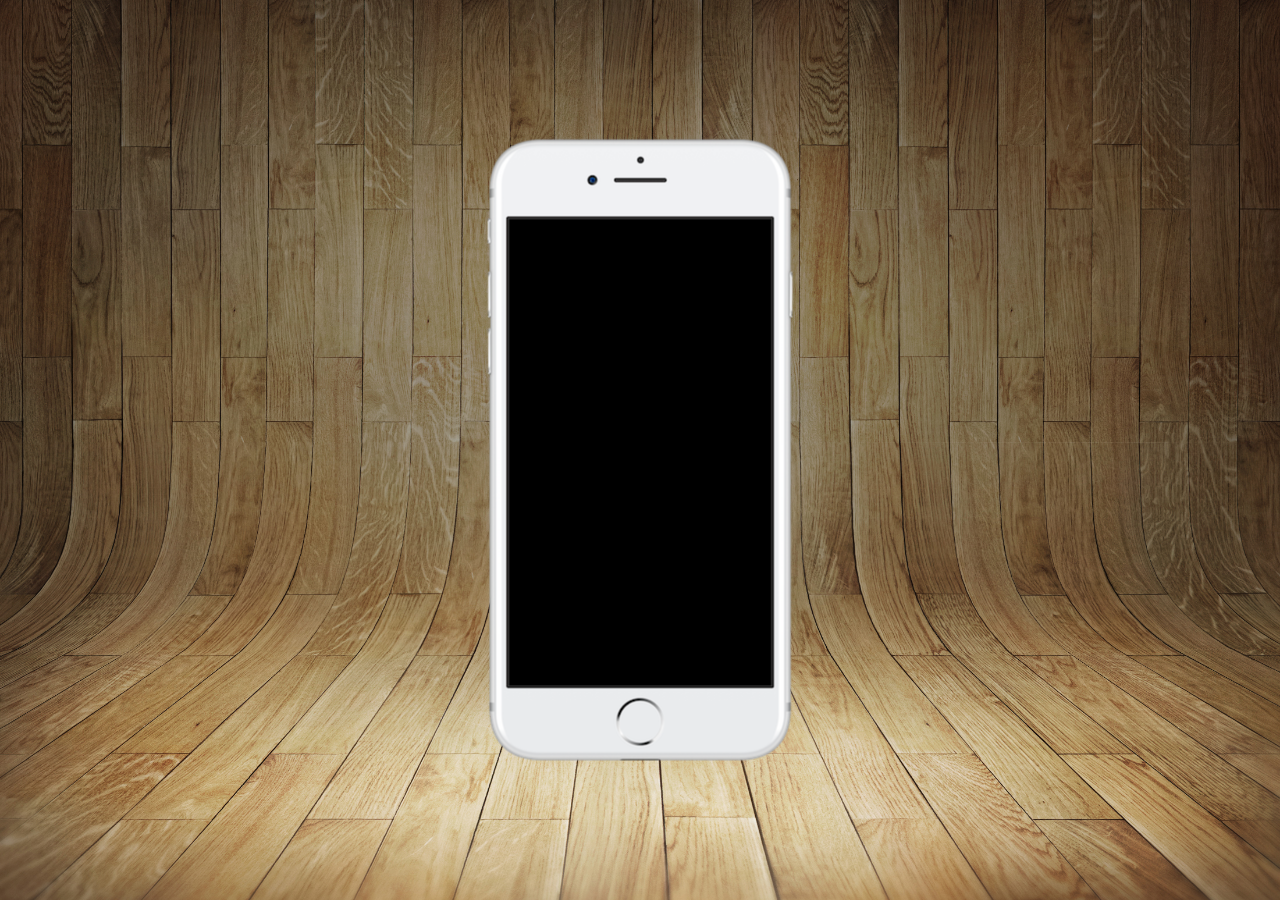
==== index.html @ 98c8d93e "chore: initial commit" ====
<!DOCTYPE html>
<html lang="pt-br">
<head>
  <meta charset="UTF-8">
  <meta name="viewport" content="width=device-width, initial-scale=1.0">
  <link rel="shortcut icon" href="favicon.ico" type="image/x-icon"> 
  <link rel="stylesheet" href="estilos/style.css">
  <title>Projeto Redes Sociais</title>
</head>
<body>
  <main>
    <section id="telefone">
      <iframe src="home.html" name="tela" id="tela" frameborder="0"></iframe>
    </section>
    <section id="redes-sociais">
    </section>
  </main>
</body>
</html>
---- estilos/style.css ----
@charset "UTF-8";

* {
  margin: 0px;
  padding: 0px;
  font-family: Arial, Helvetica, sans-serif;
}

html, body {
  height: 100vh;
  width: 100vw;
  background-color: black;
}

body {
  background: url('../imagens/fundo-madeira.jpg')
  no-repeat top center;
  background-size: cover;
  background-attachment: fixed;
}

main {
  position: relative;
  height: 100vh;
}

section#telefone {
  position: absolute;
  top: 50%;
  left: 50%;
  transform: translate(-50%, -50%);

  height: 627px;
  width: 311px;
  background: url('../imagens/frame-iphone.png') no-repeat;
}

iframe#tela {
  position: relative;
  top: 80px;
  left: 22px;
  width: 269px;
  height: 471px;
}
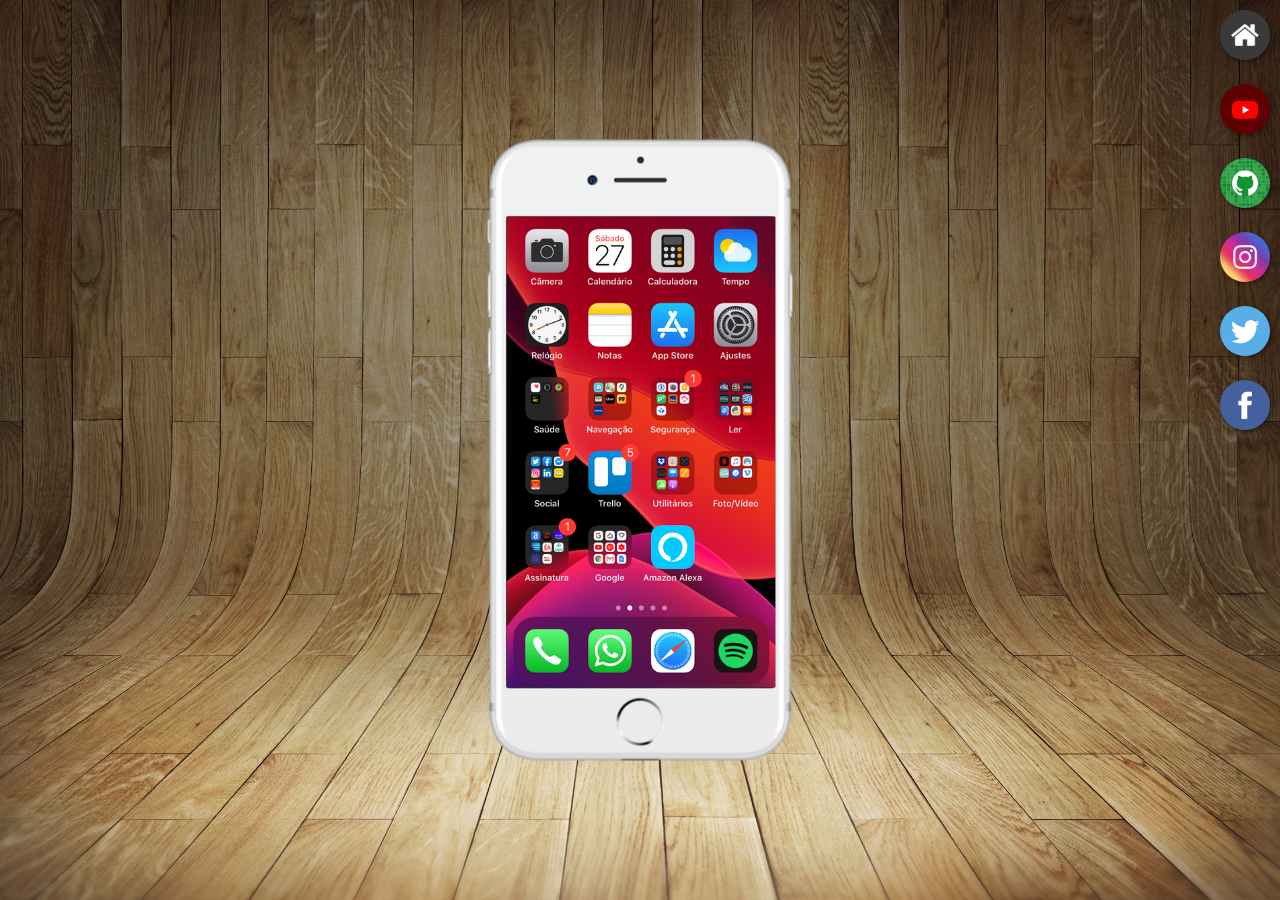
==== commit 81926776: "feat: add sidebar buttons" ====
--- a/index.html
+++ b/index.html
@@ -10,9 +10,17 @@
 <body>
   <main>
     <section id="telefone">
-      <iframe src="home.html" name="tela" id="tela" frameborder="0"></iframe>
+      <iframe src="home.html" name="tela" id="tela" frameborder="0">
+        Seu navegador não é compatível com isso.
+      </iframe>
     </section>
     <section id="redes-sociais">
+      <a href="#" target="tela"><img src="imagens/logo-home.jpg" alt="Home"></a><br>
+      <a href="#" target="tela"><img src="imagens/logo-youtube.jpg" alt="Youtube"></a><br>
+      <a href="#" target="tela"><img src="imagens/logo-github.jpg" alt="Github"></a><br>
+      <a href="#" target="tela"><img src="imagens/logo-instagram.jpg" alt="Instagram"></a><br>
+      <a href="#" target="tela"><img src="imagens/logo-twitter.jpg" alt="Twitter"></a><br>
+      <a href="#" target="tela"><img src="imagens/logo-facebook.jpg" alt="Facebok"></a>
     </section>
   </main>
 </body>
--- a/estilos/style.css
+++ b/estilos/style.css
@@ -41,4 +41,25 @@
   left: 22px;
   width: 269px;
   height: 471px;
-}+}
+
+section#redes-sociais {
+  text-align: right;
+}
+
+section#redes-sociais img {
+  width: 50px;
+  margin: 10px;
+  border-radius: 50%;
+  box-shadow: 2px 2px 5px rgba(0
+  , 0, 0, 0.400);
+  box-sizing: border-box;
+}
+
+section#redes-sociais img:hover {
+  border: 2px solid rgba(255, 255, 255, 0.637);
+  transform: translate(-3px, -3px);
+  box-shadow: 5px 5px 10px rgba(0
+    , 0, 0, 0.623);
+    transition: transform .3s, border 1s;
+}
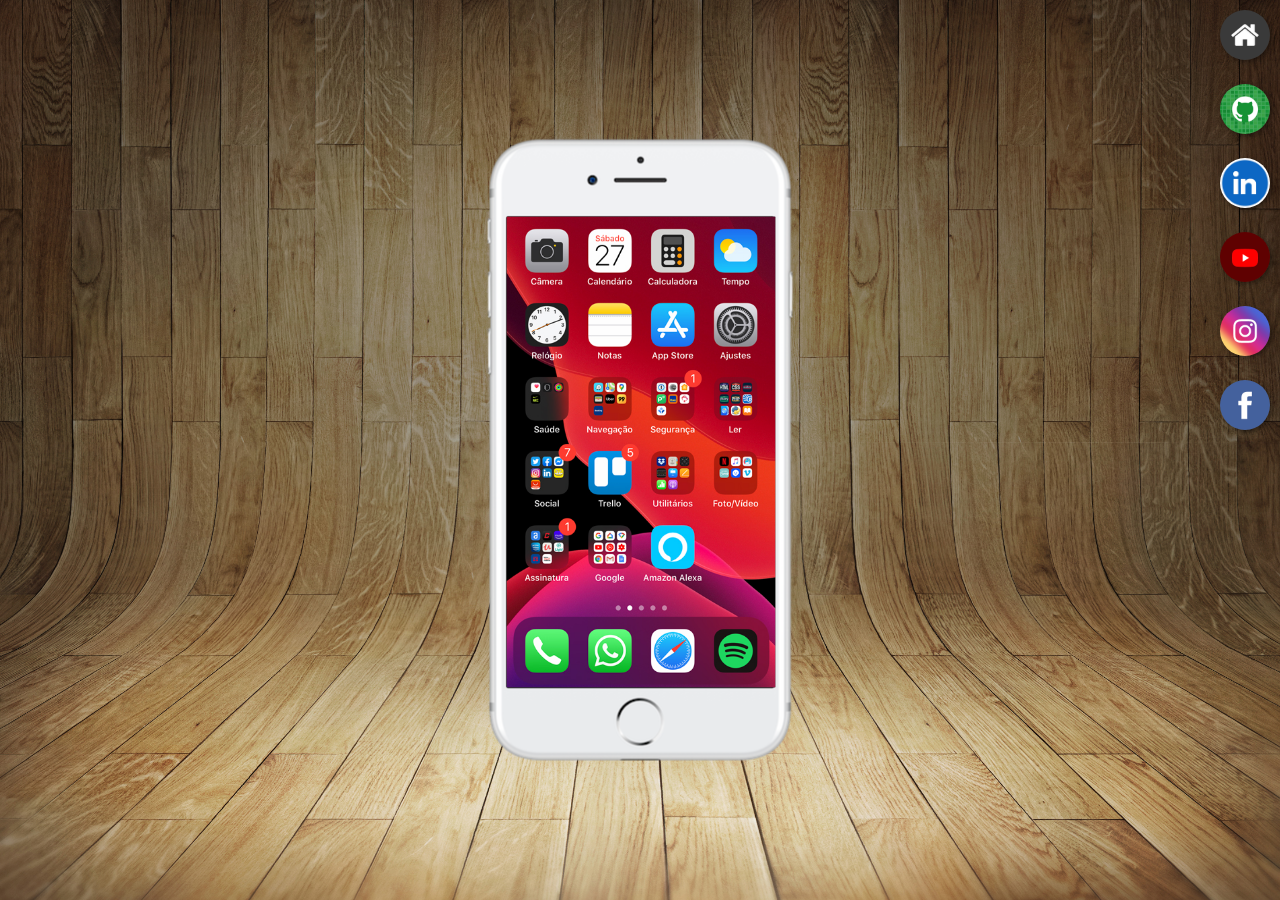
==== commit 29b98d55: "feat: add content" ====
--- a/index.html
+++ b/index.html
@@ -1,27 +1,44 @@
 <!DOCTYPE html>
 <html lang="pt-br">
-<head>
-  <meta charset="UTF-8">
-  <meta name="viewport" content="width=device-width, initial-scale=1.0">
-  <link rel="shortcut icon" href="favicon.ico" type="image/x-icon"> 
-  <link rel="stylesheet" href="estilos/style.css">
-  <title>Projeto Redes Sociais</title>
-</head>
-<body>
-  <main>
-    <section id="telefone">
-      <iframe src="home.html" name="tela" id="tela" frameborder="0">
-        Seu navegador não é compatível com isso.
-      </iframe>
-    </section>
-    <section id="redes-sociais">
-      <a href="#" target="tela"><img src="imagens/logo-home.jpg" alt="Home"></a><br>
-      <a href="#" target="tela"><img src="imagens/logo-youtube.jpg" alt="Youtube"></a><br>
-      <a href="#" target="tela"><img src="imagens/logo-github.jpg" alt="Github"></a><br>
-      <a href="#" target="tela"><img src="imagens/logo-instagram.jpg" alt="Instagram"></a><br>
-      <a href="#" target="tela"><img src="imagens/logo-twitter.jpg" alt="Twitter"></a><br>
-      <a href="#" target="tela"><img src="imagens/logo-facebook.jpg" alt="Facebok"></a>
-    </section>
-  </main>
-</body>
-</html>+  <head>
+    <meta charset="UTF-8" />
+    <meta name="viewport" content="width=device-width, initial-scale=1.0" />
+    <link rel="shortcut icon" href="favicon.ico" type="image/x-icon" />
+    <link rel="stylesheet" href="css/style.css" />
+    <title>Projeto Redes Sociais</title>
+  </head>
+  <body>
+    <main>
+      <section id="telefone">
+        <iframe src="home.html" name="tela" id="tela" frameborder="0">
+          Seu navegador não é compatível com isso.
+        </iframe>
+      </section>
+      <section id="redes-sociais">
+        <a href="home.html" target="tela"
+          ><img src="images/logo-home.jpg" alt="Home" /></a
+        ><br />
+
+        <a href="github.html" target="tela"
+          ><img src="images/logo-github.jpg" alt="Github" /></a
+        ><br />
+
+        <a href="" target="tela"
+          ><img src="images/logo-linkedin.png" alt="Linkedin" /></a
+        ><br />
+
+        <a href="youtube.html" target="tela"
+          ><img src="images/logo-youtube.jpg" alt="Youtube" /></a
+        ><br />
+
+        <a href="instagram.html"target="tela"
+          ><img src="images/logo-instagram.jpg" alt="Instagram" /></a
+        ><br />
+
+        <a href="#" target="tela"
+          ><img src="images/logo-facebook.jpg" alt="Facebok"
+        /></a>
+      </section>
+    </main>
+  </body>
+</html>
--- a/css/style.css
+++ b/css/style.css
@@ -0,0 +1,63 @@
+@charset "UTF-8";
+
+* {
+  margin: 0px;
+  padding: 0px;
+  font-family: Arial, Helvetica, sans-serif;
+}
+
+html,
+body {
+  height: 100vh;
+  width: 100vw;
+  background-color: black;
+}
+
+body {
+  background: url("../images/fundo-madeira.jpg") no-repeat top center;
+  background-size: cover;
+  background-attachment: fixed;
+}
+
+main {
+  position: relative;
+  height: 100vh;
+}
+
+section#telefone {
+  position: absolute;
+  top: 50%;
+  left: 50%;
+  transform: translate(-50%, -50%);
+
+  height: 627px;
+  width: 311px;
+  background: url("../images/frame-iphone.png") no-repeat;
+}
+
+iframe#tela {
+  position: relative;
+  top: 80px;
+  left: 22px;
+  width: 269px;
+  height: 471px;
+}
+
+section#redes-sociais {
+  text-align: right;
+}
+
+section#redes-sociais img {
+  width: 50px;
+  margin: 10px;
+  border-radius: 50%;
+  box-shadow: 2px 2px 5px rgba(0, 0, 0, 0.4);
+  box-sizing: border-box;
+}
+
+section#redes-sociais img:hover {
+  border: 2px solid rgba(255, 255, 255, 0.637);
+  transform: translate(-3px, -3px);
+  box-shadow: 5px 5px 10px rgba(0, 0, 0, 0.623);
+  transition: transform 0.3s, border 1s;
+}
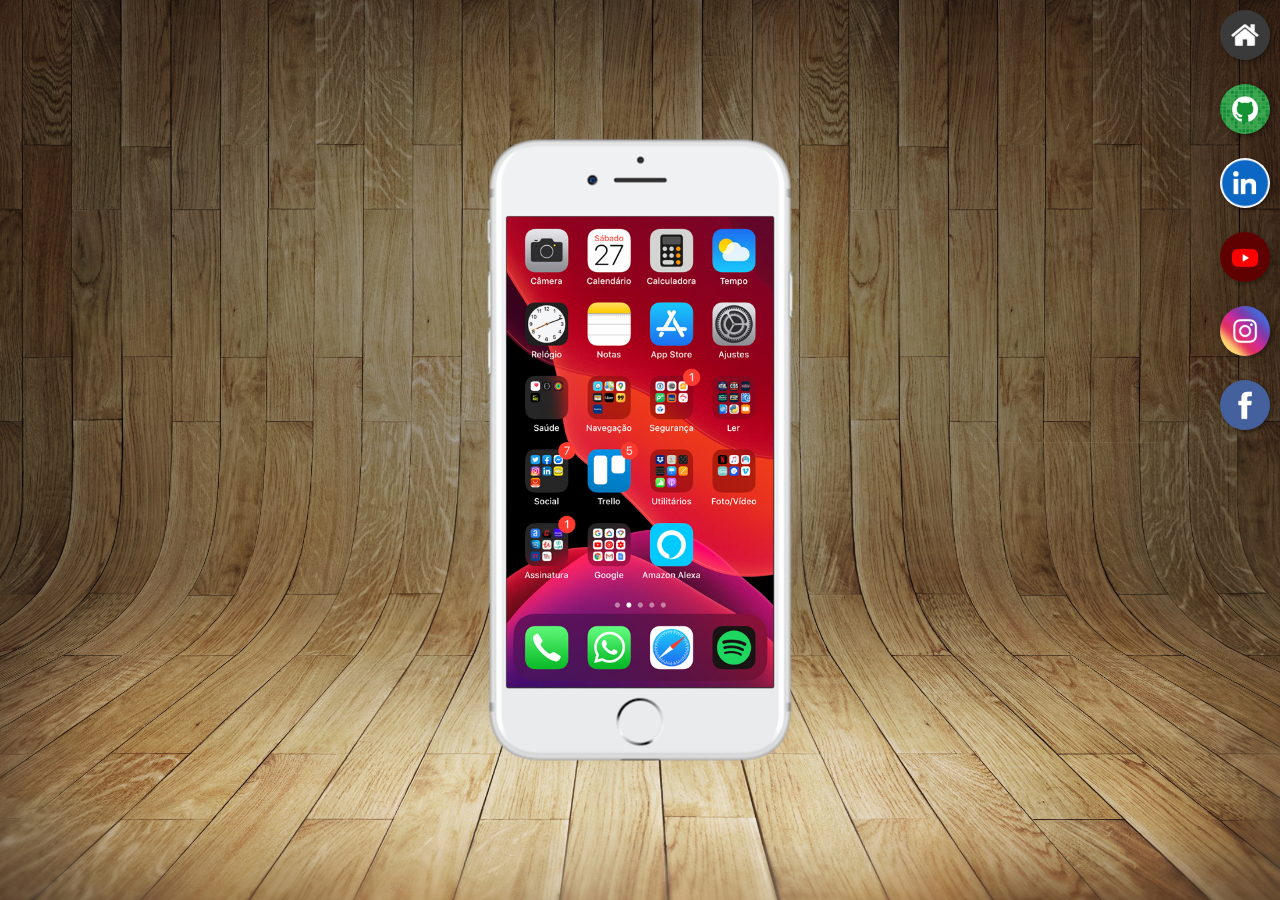
==== commit e0cfcaa6: "feat: add content" ====
--- a/index.html
+++ b/index.html
@@ -23,7 +23,7 @@
           ><img src="images/logo-github.jpg" alt="Github" /></a
         ><br />
 
-        <a href="" target="tela"
+        <a href="linkedin.html" target="tela"
           ><img src="images/logo-linkedin.png" alt="Linkedin" /></a
         ><br />
 
--- a/css/style.css
+++ b/css/style.css
@@ -39,7 +39,7 @@
   position: relative;
   top: 80px;
   left: 22px;
-  width: 269px;
+  width: 267px;
   height: 471px;
 }
 
